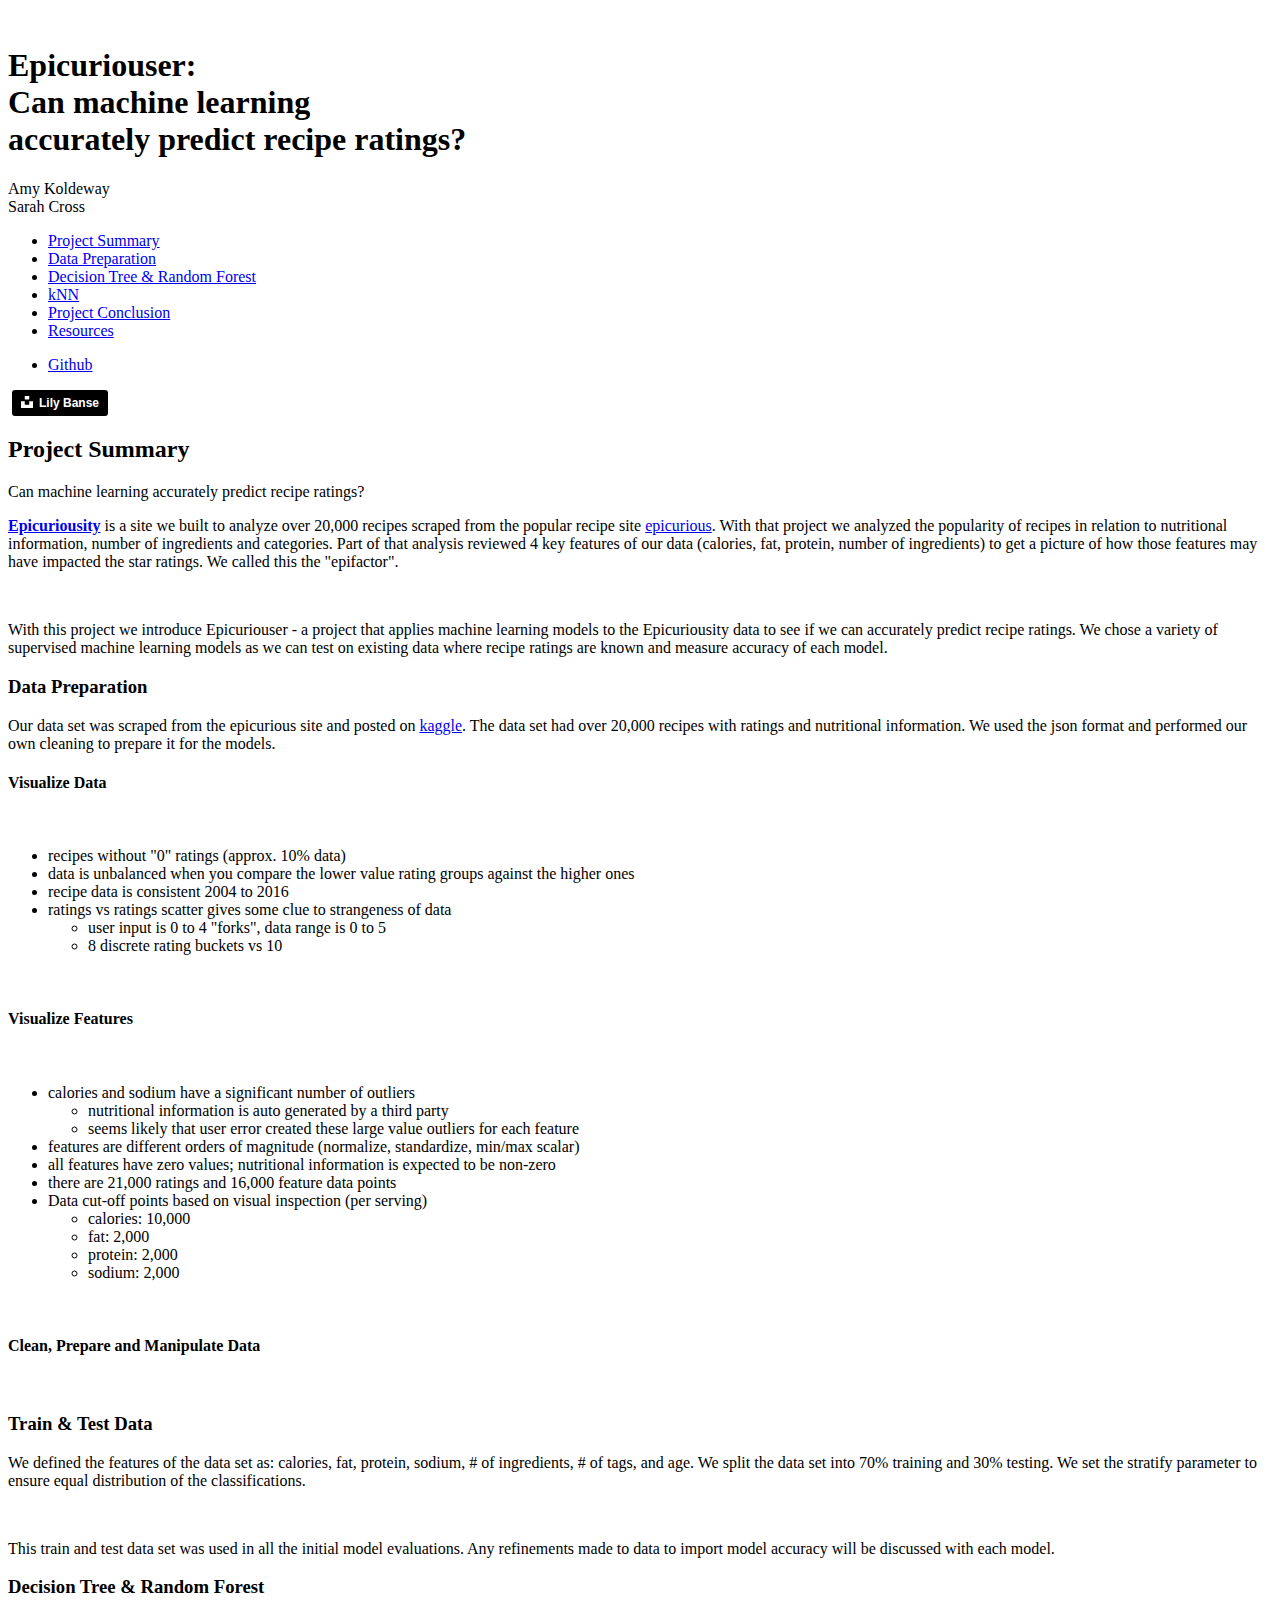
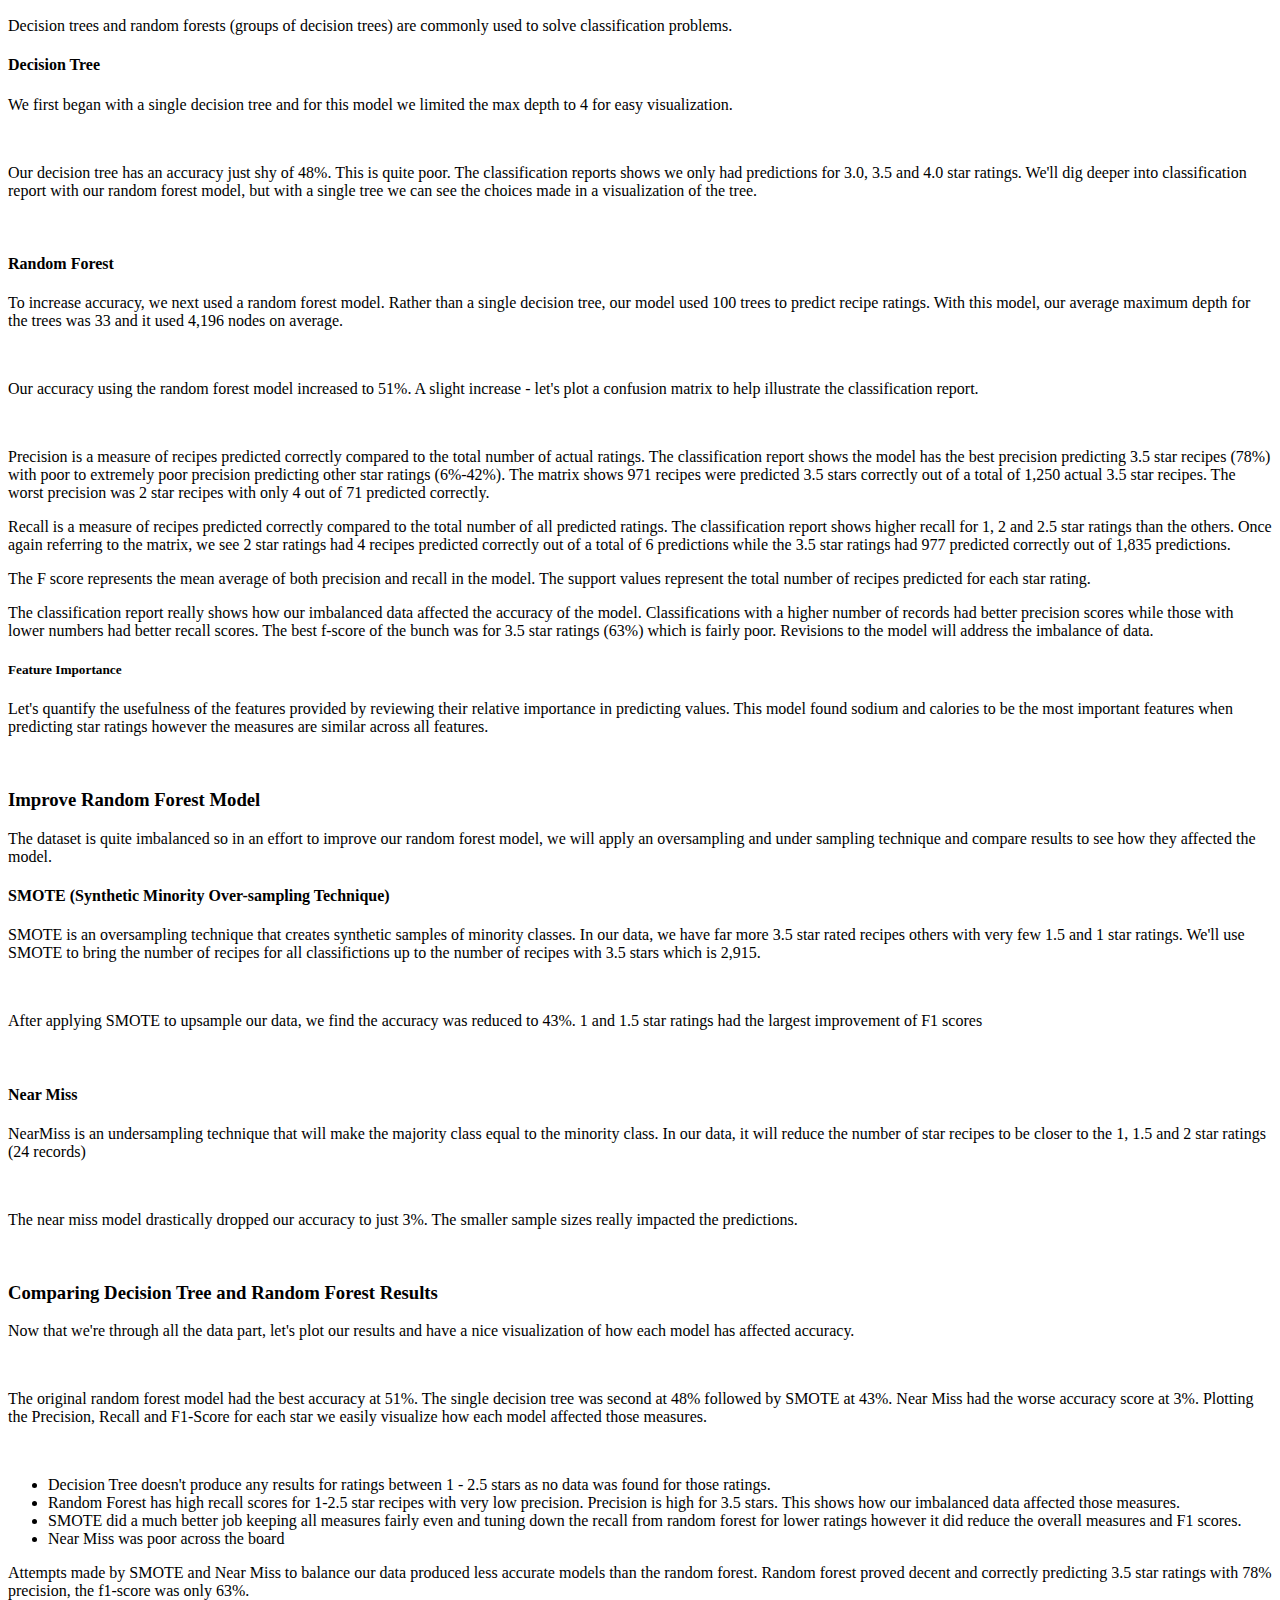
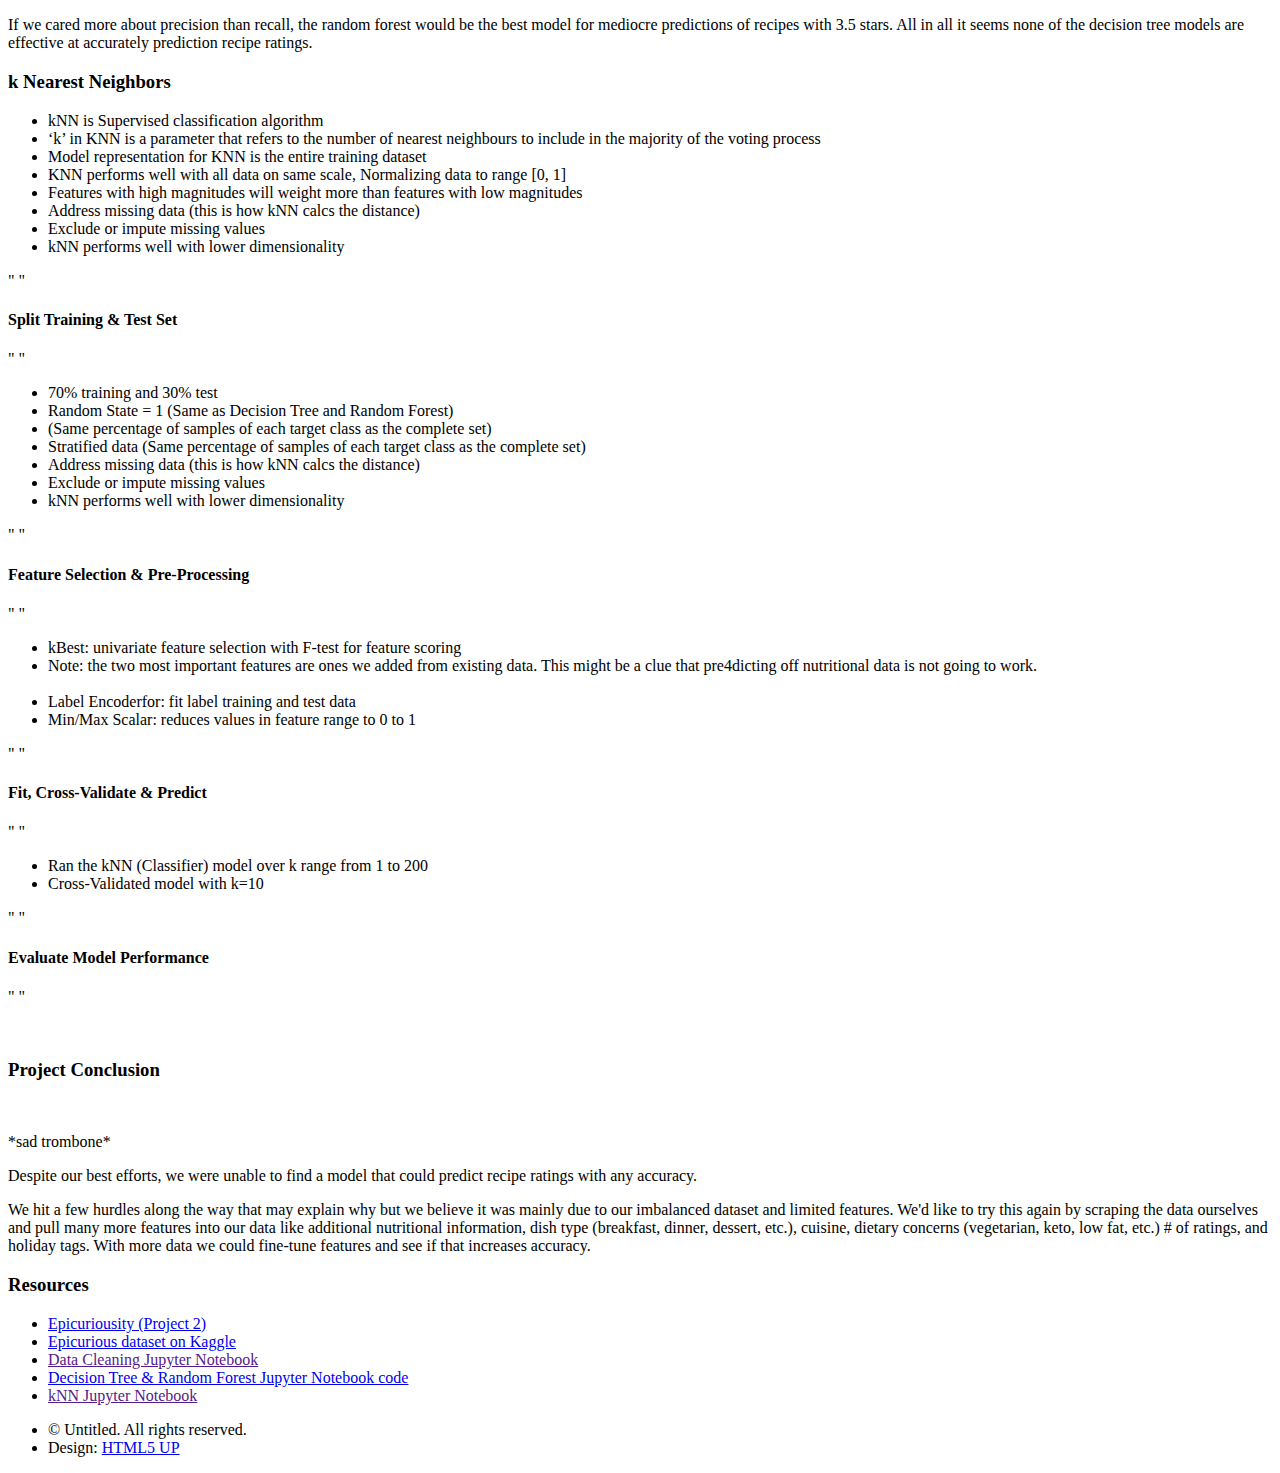
==== index.html @ 06c8f55b "Add files via upload" ====
<!DOCTYPE HTML>
<!--
    Read Only by HTML5 UP
    html5up.net | @ajlkn
    Free for personal and commercial use under the CCA 3.0 license (html5up.net/license)
-->
<html>

<head>
    <title>Epicuriouser</title>
    <meta charset="utf-8" />
    <meta name="viewport" content="width=device-width, initial-scale=1, user-scalable=no" />
    <link rel="stylesheet" href="assets/css/main.css" />
</head>

<body class="is-preload">

    <!-- Header -->
    <section id="header">
        <header>
            <!-- <span class="image avatar"><img src="images/avatar.jpg" alt="" /></span> -->
            <span class="image avatar"><img src="images/david-billings-NID5iadR7RE-unsplash.jpg" alt="" /></span>
            <h1>Epicuriouser:<br>Can machine learning<br>accurately predict recipe ratings?</h1>
            <!-- <h1 id="logo"><a href="#">Amy Koldeway<br>Sarah Cross</a></h1> -->
            <p>Amy Koldeway<br>Sarah Cross</p>
        </header>
        <nav id="nav">
            <ul>
                <li><a href="#one" class="active">Project Summary</a></li>
                <li><a href="#two">Data Preparation</a></li>
                <li><a href="#three">Decision Tree & Random Forest</a></li>
                <li><a href="#four">kNN</a></li>
                <li><a href="#five">Project Conclusion</a></li>
                <li><a href="#six">Resources</a></li>
            </ul>
        </nav>
        <footer>
            <ul class="icons">
                <!-- <li><a href="#" class="icon brands fa-twitter"><span class="label">Twitter</span></a></li>
                        <li><a href="#" class="icon brands fa-facebook-f"><span class="label">Facebook</span></a></li>
                        <li><a href="#" class="icon brands fa-instagram"><span class="label">Instagram</span></a></li> -->
                <li><a href="#" class="icon brands fa-github"><span class="label">Github</span></a></li>
            </ul>
        </footer>
    </section>

    <!-- Wrapper -->
    <div id="wrapper">

        <!-- Main -->
        <div id="main">

            <!-- One -->
            <section id="one">
                <div class="image main" data-position="center">
                    <!-- <img src="images/banner.jpg" alt="" /> -->
                    <img src="images/lily-banse--YHSwy6uqvk-unsplash.jpg" alt="" />
                    <a style="background-color:black;color:white;text-decoration:none;padding:4px 6px;font-family:-apple-system, BlinkMacSystemFont, &quot;San Francisco&quot;, &quot;Helvetica Neue&quot;, Helvetica, Ubuntu, Roboto, Noto, &quot;Segoe UI&quot;, Arial, sans-serif;font-size:12px;font-weight:bold;line-height:1.2;display:inline-block;border-radius:3px"
                        href="https://unsplash.com/@lvnatikk?utm_medium=referral&amp;utm_campaign=photographer-credit&amp;utm_content=creditBadge"
                        target="_blank" rel="noopener noreferrer"
                        title="Download free do whatever you want high-resolution photos from Lily Banse"><span
                            style="display:inline-block;padding:2px 3px"><svg xmlns="http://www.w3.org/2000/svg"
                                style="height:12px;width:auto;position:relative;vertical-align:middle;top:-2px;fill:white"
                                viewBox="0 0 32 32">
                                <title>unsplash-logo</title>
                                <path d="M10 9V0h12v9H10zm12 5h10v18H0V14h10v9h12v-9z"></path>
                            </svg></span><span style="display:inline-block;padding:2px 3px">Lily Banse</span></a>
                </div>
                <div class="container">
                    <header class="major">
                        <h2>Project Summary</h2>
                        <p>Can machine learning accurately predict recipe ratings?</p>
                    </header>
                    <p><b><a href="https://epi-plus.herokuapp.com/" target="_blank">Epicuriousity</a></b> is a site we
                        built to
                        analyze over 20,000 recipes scraped from the popular recipe site <a
                            href="https://www.epicurious.com/" target="_blank">epicurious</a>. With that project we
                        analyzed the popularity of recipes in relation to nutritional information,
                        number of ingredients and categories. Part of that analysis reviewed 4 key features of our data
                        (calories, fat, protein, number of ingredients) to get a picture of how those features may have
                        impacted the star ratings. We called this the "epifactor".
                    </p>
                    <p>
                        <img src="images/epifactor.png" alt="" width="100%" /></p>
                    <p>With this project we introduce Epicuriouser - a project that applies machine learning models to
                        the Epicuriousity data to see if we can accurately predict recipe ratings. We chose a variety of
                        supervised machine learning models as we can test on existing data where recipe ratings are
                        known and measure accuracy of each model.
                    </p>
                </div>
            </section>

            <!-- Two -->
            <section id="two">
                <div class="container">
                    <h3>Data Preparation</h3>
                    <p>Our data set was scraped from the epicurious site and posted on <a
                            href="https://www.kaggle.com/hugodarwood/epirecipes" target="_blank">kaggle</a>. The data
                        set had over 20,000 recipes with ratings and nutritional information. We used the json format
                        and performed our own cleaning to prepare it for the models.</p>
                    <h4>Visualize Data</h4>
                    <img src="images/viz-data-1.png" alt="" width="100%" />
                    <img src="images/viz-data-2.png" alt="" width="100%" />
                    <div>
                        <ul>
                            <li>recipes without "0" ratings (approx. 10% data)</li>
                            <li>data is unbalanced when you compare the lower value rating groups against the higher
                                ones
                            </li>
                            <li>recipe data is consistent 2004 to 2016</li>
                            <li>ratings vs ratings scatter gives some clue to strangeness of data</li>
                            <ul>
                                <li>user input is 0 to 4 "forks", data range is 0 to 5</li>
                                <li>8 discrete rating buckets vs 10</li>
                            </ul>

                        </ul>
                    </div>
                    <br>
                    <h4>Visualize Features</h4>
                    <img src="images/viz-data-3.png" alt="" width="100%" />
                    <div>
                        <ul>
                            <li>calories and sodium have a significant number of outliers</li>
                            <ul>
                                <li>nutritional information is auto generated by a third party</li>
                                <li>seems likely that user error created these large value outliers for each feature
                                </li>
                            </ul>
                            <li>features are different orders of magnitude (normalize, standardize, min/max scalar)</li>
                            <li>all features have zero values; nutritional information is expected to be non-zero</li>
                            <li>there are 21,000 ratings and 16,000 feature data points</li>
                            <li>Data cut-off points based on visual inspection (per serving)</li>
                            <ul>
                                <li>calories: 10,000</li>
                                <li>fat: 2,000</li>
                                <li>protein: 2,000</li>
                                <li>sodium: 2,000</li>
                            </ul>
                        </ul>
                    </div>
                    <br>
                    <h4>Clean, Prepare and Manipulate Data</h4>
                    <img src="images/viz-data-4.png" alt="" width="100%" />

                    <h3>Train & Test Data</h3>
                    <p>We defined the features of the data set as: calories, fat, protein, sodium, # of ingredients, #
                        of tags, and age. We split the data set into 70% training and 30% testing. We set the stratify
                        parameter to ensure equal distribution of the classifications.</p>
                    <img src="images/train-test-data.png" alt="" width="100%" />
                    <p>This train and test data set was used in all the initial model evaluations. Any refinements made
                        to data to import model accuracy will be discussed with each model.</p>
                </div>
            </section>

            <!-- Three -->
            <section id="three">
                <div class="container">
                    <h3>Decision Tree & Random Forest</h3>
                    <p>Decision trees and random forests (groups of decision trees) are commonly used to solve
                        classification problems. </p>
                    <h4>Decision Tree</h4>
                    <p>
                        We first began with a single decision tree and for this model we
                        limited the max depth to 4 for easy visualization.</p>
                    <img src="images/class-report-dt.png" alt="" width="60%" />
                    <p>
                        Our decision tree has an accuracy just shy of 48%. This is quite poor. The classification reports
                        shows we
                        only had predictions for 3.0, 3.5 and 4.0 star ratings. We'll dig deeper into classification
                        report with our random forest model, but with a single tree we can see the choices made in a
                        visualization of the tree.
                    </p>
                    <img src="images/decision-tree-viz.png" alt="" width="100%" />
                    <br>
                    <h4>Random Forest</h4>
                    <p>To increase accuracy, we next used a random forest model. Rather than a single decision tree, our
                        model used 100 trees to predict recipe ratings. With this model, our average maximum depth for
                        the trees was 33 and it used 4,196 nodes on average. </p>
                    <img src="images/class-report-rf.png" alt="" width="60%" />
                    <p>Our accuracy using the random forest model increased to 51%. A slight increase - let's plot a
                        confusion matrix to help illustrate the classification report.</p>
                    <img src="images/matrix-rf.png" alt="" width="60%" />

                    <p>
                        Precision is a measure of recipes predicted correctly compared to the total number of actual
                        ratings. The classification report shows the model has the best precision predicting 3.5 star
                        recipes (78%) with poor to extremely poor precision predicting other star ratings (6%-42%). The
                        matrix shows 971 recipes were predicted 3.5 stars correctly out of a total of 1,250 actual 3.5
                        star recipes. The worst precision was 2 star recipes with only 4 out of 71 predicted correctly.
                    </p>
                    <p>
                        Recall is a measure of recipes predicted correctly compared to the total number of all predicted
                        ratings. The classification report shows higher recall for 1, 2 and 2.5 star ratings than the
                        others. Once again referring to the matrix, we see 2 star ratings had 4 recipes predicted
                        correctly out of a total of 6 predictions while the 3.5 star ratings had 977 predicted correctly
                        out of 1,835 predictions.
                    </p>
                    <p>
                        The F score represents the mean average of both precision and recall in the model. The support
                        values represent the total number of recipes predicted for each star rating.
                    </p>
                    <p>
                        The classification report really shows how our imbalanced data affected the accuracy of the
                        model. Classifications with a higher number of records had better precision scores while those
                        with lower numbers had better recall scores. The best f-score of the bunch was for 3.5 star
                        ratings (63%) which is fairly poor. Revisions to the model will address the imbalance of data.
                    </p>
                    <h5>Feature Importance</h5>
                    <p>
                        Let's quantify the usefulness of the features provided by reviewing their relative importance
                        in predicting values. This model found sodium and calories to be the most important features
                        when predicting star ratings however the measures are similar across all features.
                    </p>
                    <img src="images/feature-importance-rf.png" alt="" width="70%" />
                    <h3>Improve Random Forest Model</h3>
                    <p>The dataset is quite imbalanced so in an effort to improve our random forest model, we will apply
                        an oversampling and under sampling technique and compare results to see how they affected the
                        model.</p>
                    <h4>SMOTE (Synthetic Minority Over-sampling Technique)</h4>
                    <p>SMOTE is an oversampling technique that creates synthetic samples of minority classes. In our
                        data, we have far more 3.5 star rated recipes others with very few 1.5 and 1 star ratings. We'll
                        use SMOTE to bring the number of recipes for all classifictions up to the number of recipes with
                        3.5 stars which is 2,915.</p>
                    <img src="images/train-after-smote.png" alt="" width="100%" />
                    <p>After applying SMOTE to upsample our data, we find the accuracy was reduced to 43%. 1 and 1.5
                        star ratings had the largest improvement of F1 scores</p>
                    <img src="images/class-report-smt.png" alt="" width="85%" />
                    <h4>Near Miss</h4>
                    <p>NearMiss is an undersampling technique that will make the majority class equal to the minority
                        class. In our data, it will reduce the number of star recipes to be closer to the 1, 1.5 and 2
                        star ratings (24 records)</p>
                    <img src="images/train-after-nearmiss.png" alt="" width="100%" />
                    <p>The near miss model drastically dropped our accuracy to just 3%. The smaller sample sizes really
                        impacted the predictions.</p>
                    <img src="images/class-report-nm.png" alt="" width="85%" />
                    <h3>Comparing Decision Tree and Random Forest Results</h3>
                    <p>Now that we're through all the data part, let's plot our results and have a nice visualization of
                        how each model has affected accuracy.</p>
                    <img src="images/viz-rf-results-accuracy.png" alt="" width="70%" />
                    <p>The original random forest model had the best accuracy at 51%. The single decision tree was
                        second at 48% followed by SMOTE at 43%. Near Miss had the worse accuracy score at 3%. Plotting
                        the Precision, Recall
                        and F1-Score for each star we easily visualize how each model affected those measures.</p>

                    <img src="images/viz-rf-results-stars.png" alt="" width="100%" />
                    <p>
                        <ul>
                            <li>Decision Tree doesn't produce any results for ratings between 1 - 2.5 stars as no data
                                was found for those ratings.</li>
                            <li>Random Forest has high recall scores for 1-2.5 star recipes with very low precision.
                                Precision is high for 3.5 stars. This shows how our imbalanced data affected those
                                measures.</li>
                            <li>SMOTE did a much better job keeping all measures fairly even and tuning down the recall
                                from random forest for lower ratings however it did reduce the overall measures and F1
                                scores.</li>
                            <li>Near Miss was poor across the board</li>
                        </ul>
                    </p>
                    <p>Attempts made by SMOTE and Near Miss to balance our data produced less accurate models than the
                        random forest. Random forest proved decent and correctly predicting 3.5 star ratings with 78%
                        precision, the f1-score was only 63%.</p>
                    <p>If we cared more about precision than recall, the random forest would be the best model for
                        mediocre predictions of recipes with 3.5 stars. All in all it seems none of the decision tree
                        models are effective at accurately prediction recipe ratings.</p>
                </div>
            </section>

<!-- Four-->
<section id="four">
    <div class="container">
        <h3>k Nearest Neighbors</h3>
        <p></p>

        <ul>
			<li>kNN is Supervised classification algorithm </li>
			<li>‘k’ in KNN is a parameter that refers to the number of nearest neighbours to include in the majority of the voting process </li>
            <li>Model representation for KNN is the entire training dataset </li>
            <li>KNN performs well with all data on same scale, Normalizing data to range [0, 1] </li>
            <li>Features with high magnitudes will weight more than features with low magnitudes </li>
            <li>Address missing data (this is how kNN calcs the distance) </li>
            <li>Exclude or impute missing values </li>
            <li>kNN performs well with lower dimensionality </li>
        </ul>
        <p>" "</p>
        <h4>Split Training & Test Set</h4>
        <p>" "</p>
		<ul>
            <li>70% training and 30% test</li>
            <li>Random State = 1 (Same as Decision Tree and Random Forest)</li>
            <li>(Same percentage of samples of each target class as the complete set)</li>
            <li>Stratified data (Same percentage of samples of each target class as the complete set)</li>
            <li>Address missing data (this is how kNN calcs the distance) </li>
            <li>Exclude or impute missing values </li>
            <li>kNN performs well with lower dimensionality </li>
		</ul>
		<p>" "</p>
        <h4>Feature Selection & Pre-Processing</h4>
        <p>" "</p>
		<ul>
			<li>kBest: univariate feature selection with F-test for feature scoring</li>
			<li>Note: the two most important features are ones we added from existing data. This might be a clue that pre4dicting off nutritional data is not going to work.</li>

			<img src="images/feature_selection.png" alt="" width="100%" />
            <li>Label Encoderfor: fit label training and test data</li>
            <li>Min/Max Scalar: reduces values in feature range to 0 to 1</li>
		</ul>
        <p>" "</p>
        <h4>Fit, Cross-Validate & Predict</h4>
        <p>" "</p>
		<ul>
			<li>Ran the kNN (Classifier) model over k range from 1 to 200</li>
            <li>Cross-Validated model with k=10</li>
		</ul>
        <p>" "</p>
		<h4>Evaluate Model Performance</h4>
        <p>" "</p>
		<img src="images/kNN_Accuracy.png" alt="" width="60%" />
		<img src="images/kNN_Accuracy_Univariate.png" alt="" width="60%" />

		<img src="images/kNN_Matrix.png" alt="" width="60%" />
		<img src="images/kNN_Matrix_Univariate.png" alt="" width="60%" />

    </div>
</section>

            <!-- Five -->
            <section id="five">
                <div class="container">
                    <h3>Project Conclusion</h3>
                    <img src="images/thought-catalog-fnztlIb52gU-unsplash.jpg" alt="" width="100%" />
                    <p>*sad trombone*</p>
                    <p>Despite our best efforts, we were unable to find a model that could predict recipe ratings with
                        any accuracy.</p>
                    <p>We hit a few hurdles along the way that may explain why but we believe it was mainly due to our
                        imbalanced dataset and limited features. We'd like to try this again by scraping the data
                        ourselves and pull many more features into our data like additional nutritional information,
                        dish type (breakfast, dinner, dessert, etc.), cuisine, dietary concerns (vegetarian, keto, low
                        fat, etc.) # of ratings, and holiday tags. With more data we could fine-tune features and see if
                        that increases accuracy.
                    </p>
                </div>
            </section>
            <!-- Six -->
            <section id="six">
                <div class="container">
                    <h3>Resources</h3>
                    <ul>
                        <li><a href="https://epi-plus.herokuapp.com/" target="_blank">Epicuriousity (Project 2)</a></li>
                        <li><a href="https://www.kaggle.com/hugodarwood/epirecipes" target="_blank">Epicurious dataset on Kaggle</a></li>
                        <li><a href="" target="_blank">Data Cleaning Jupyter Notebook</a></li>
                        <li><a href="ML-RandomForestScript.html" target="_blank">Decision Tree & Random Forest Jupyter Notebook code</a></li>
                        <li><a href="" target="_blank">kNN Jupyter Notebook</a></li>
                    </ul>

                </div>
            </section>
            

        </div>

        <!-- Footer -->
        <section id="footer">
            <div class="container">
                <ul class="copyright">
                    <li>&copy; Untitled. All rights reserved.</li>
                    <li>Design: <a href="http://html5up.net">HTML5 UP</a></li>
                </ul>
            </div>
        </section>

    </div>

    <!-- Scripts -->
    <script src="assets/js/jquery.min.js"></script>
    <script src="assets/js/jquery.scrollex.min.js"></script>
    <script src="assets/js/jquery.scrolly.min.js"></script>
    <script src="assets/js/browser.min.js"></script>
    <script src="assets/js/breakpoints.min.js"></script>
    <script src="assets/js/util.js"></script>
    <script src="assets/js/main.js"></script>

</body>

</html>
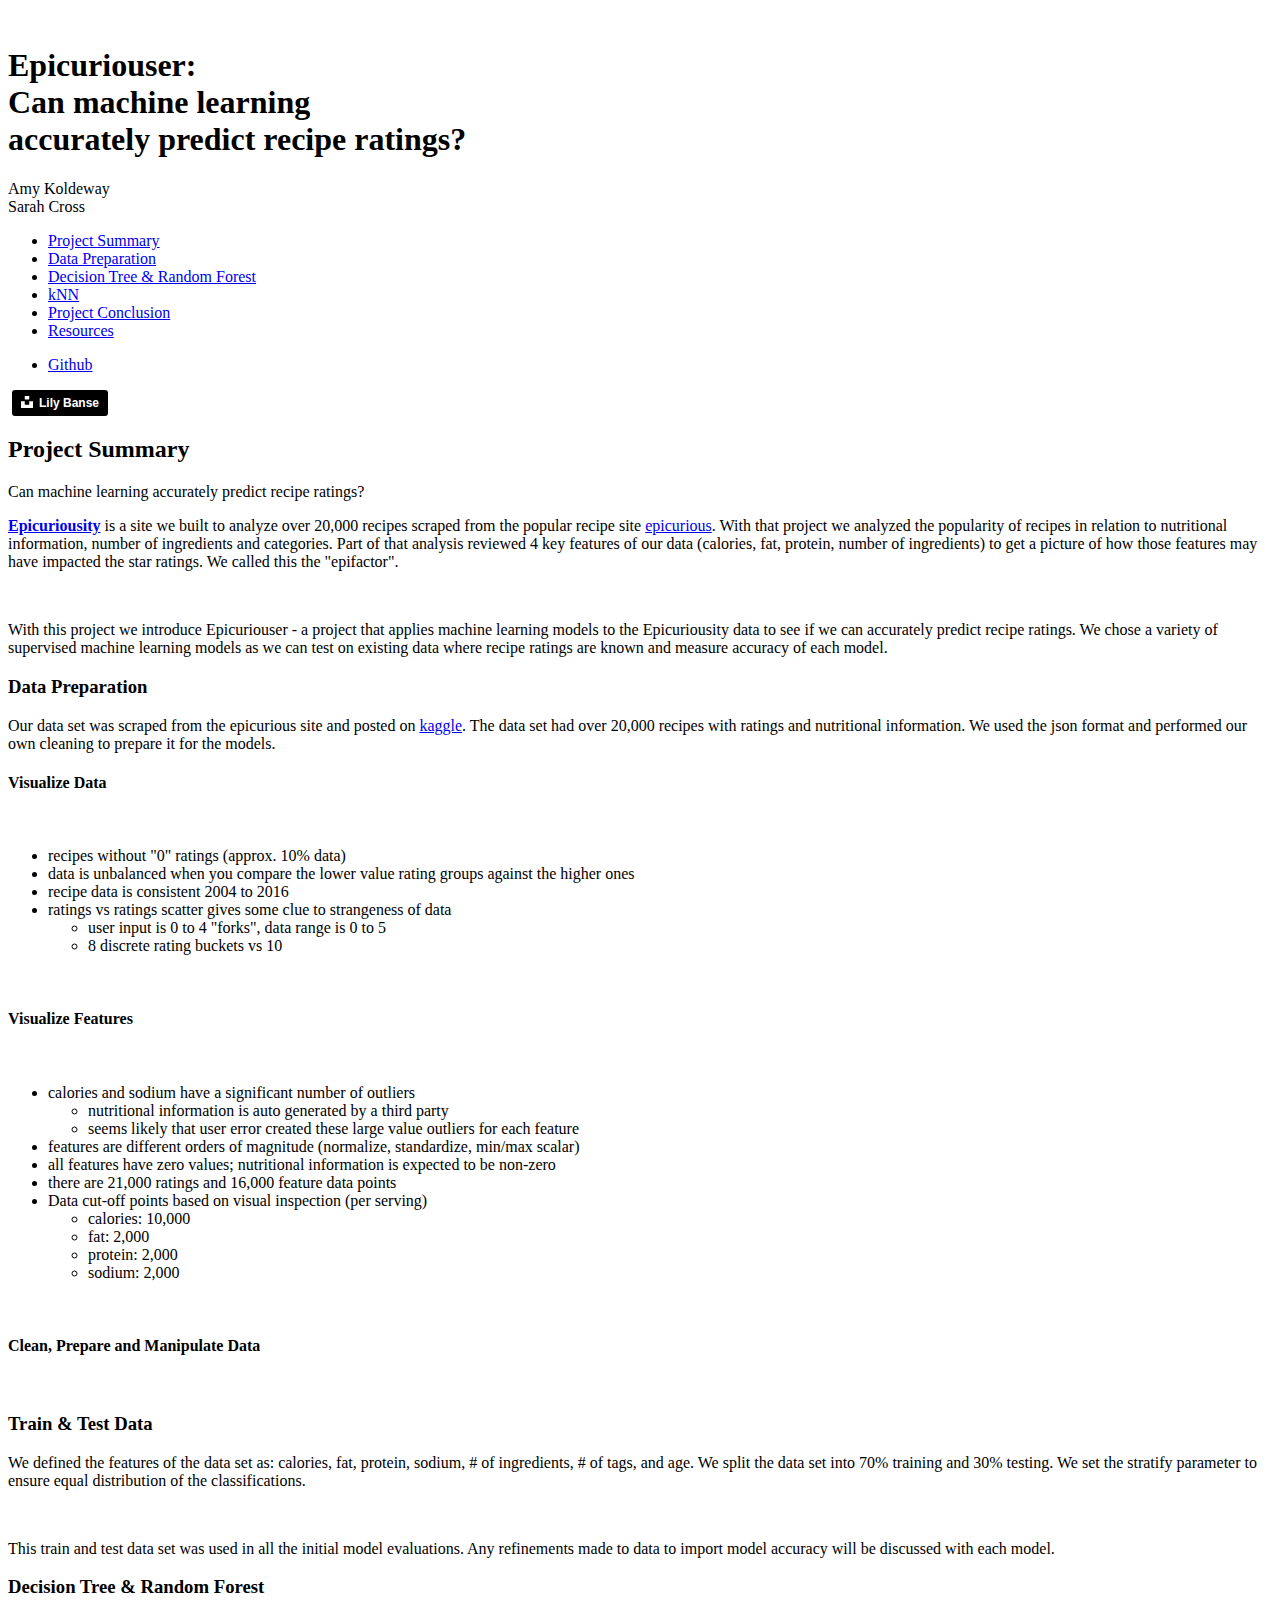
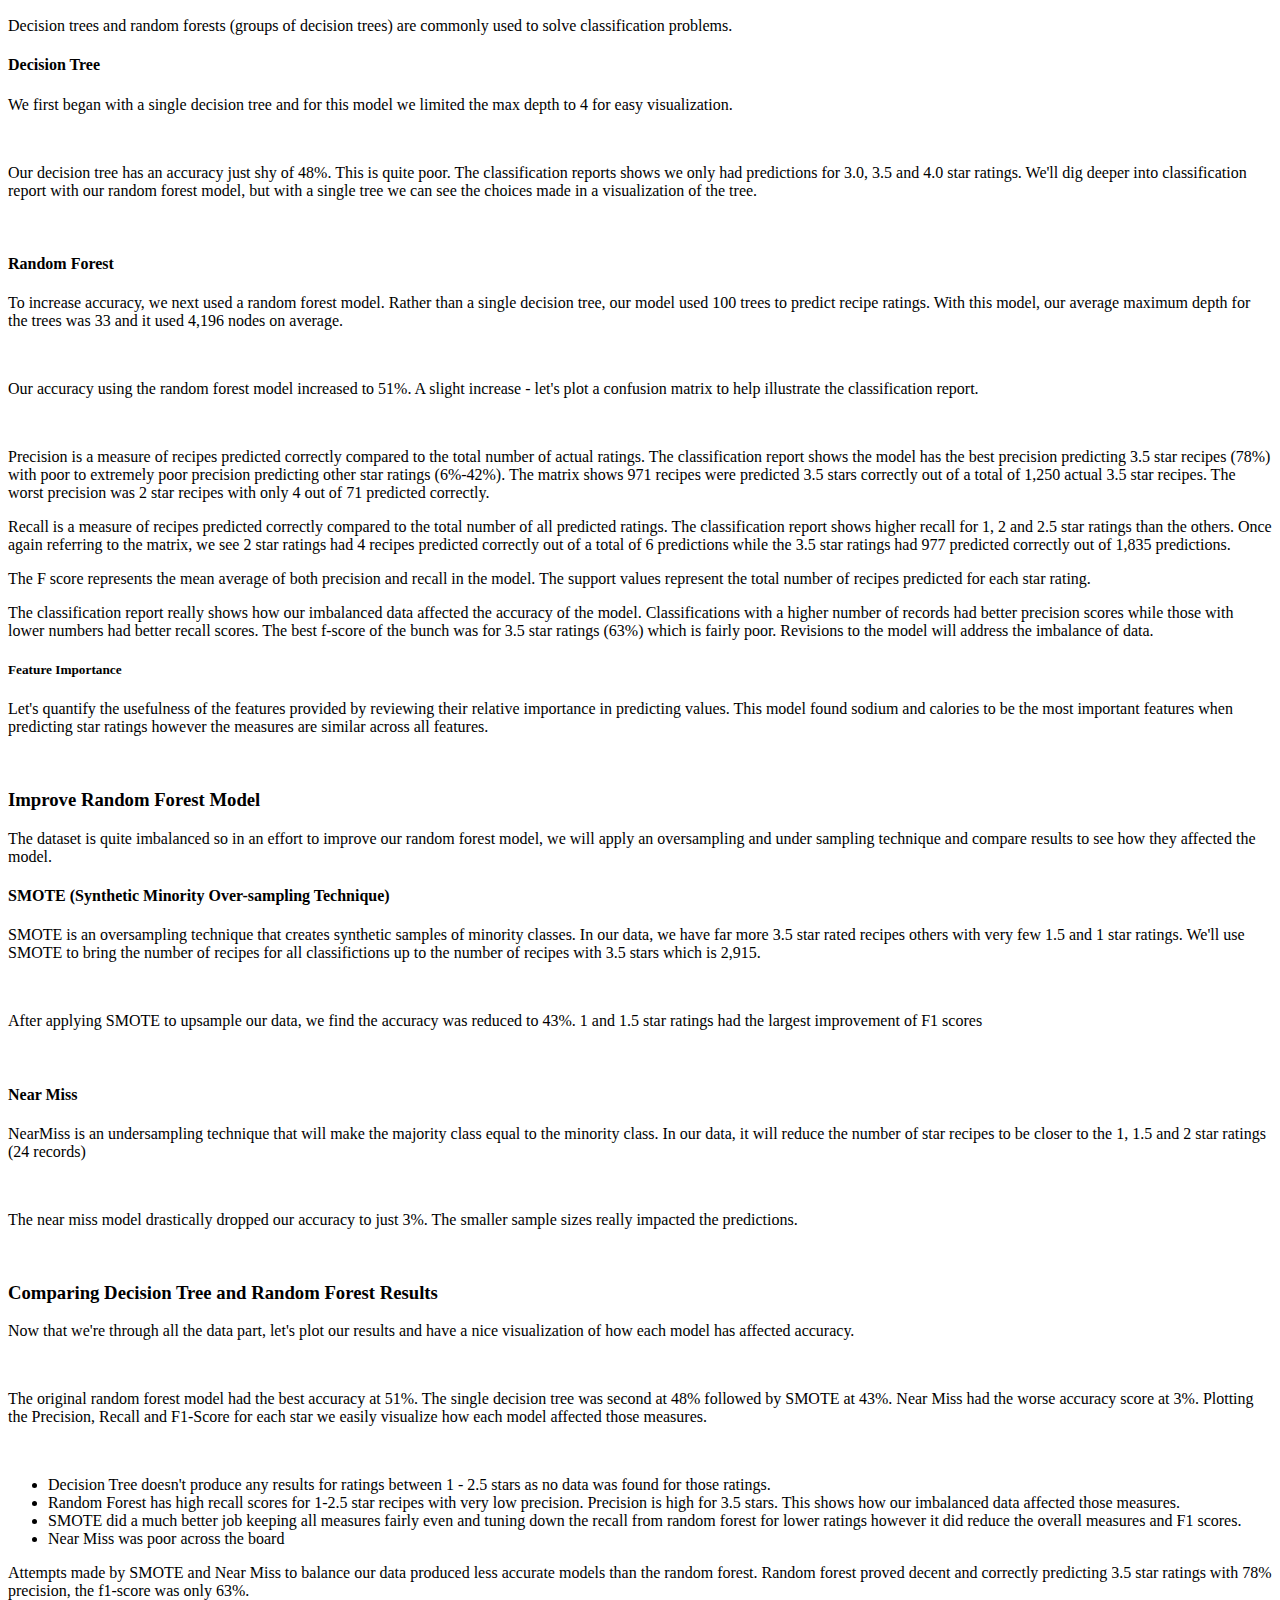
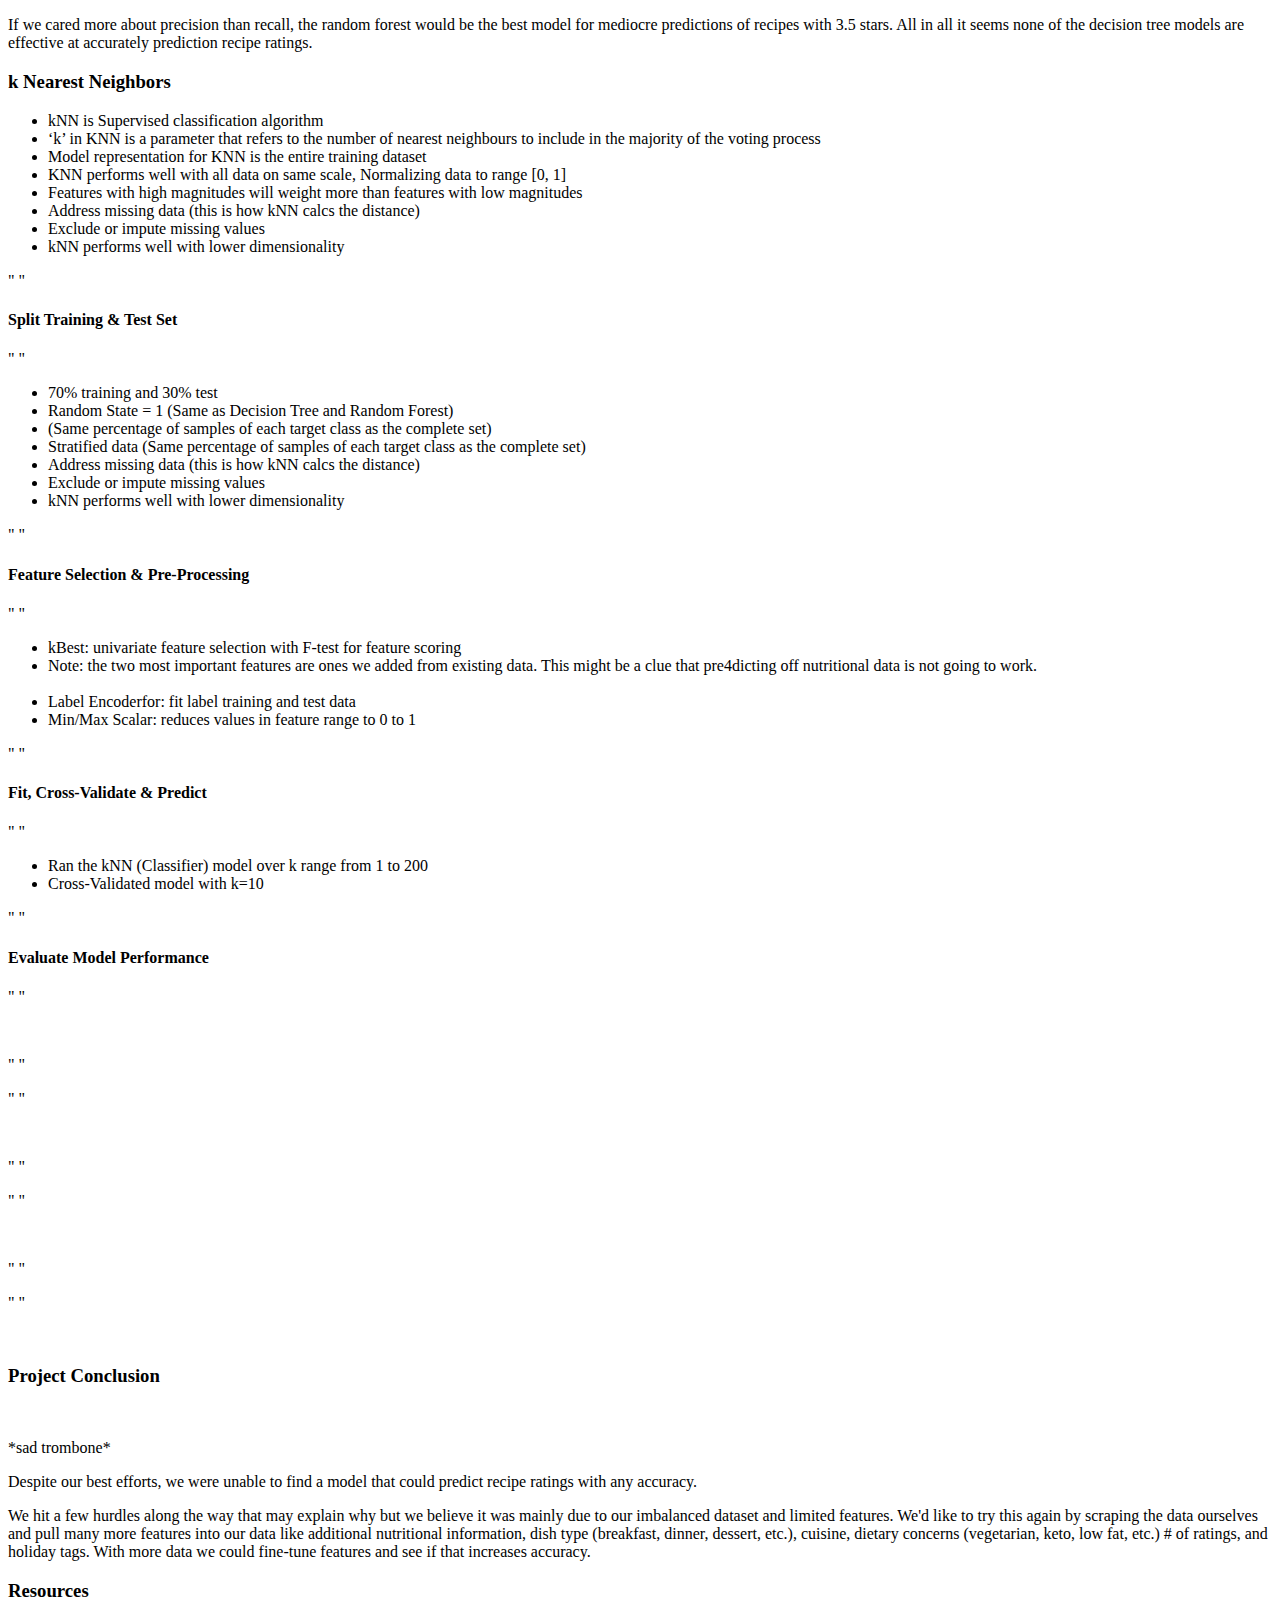
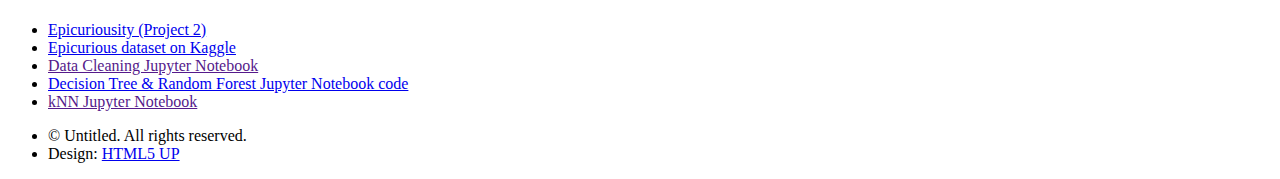
==== commit 298fdec5: "Add files via upload" ====
--- a/index.html
+++ b/index.html
@@ -315,10 +315,15 @@
         <p>" "</p>
 		<h4>Evaluate Model Performance</h4>
         <p>" "</p>
-		<img src="images/kNN_Accuracy.png" alt="" width="60%" />
+        <img src="images/kNN_Accuracy.png" alt="" width="60%" />
+        <p>" "</p>
+        <p>" "</p>
 		<img src="images/kNN_Accuracy_Univariate.png" alt="" width="60%" />
-
-		<img src="images/kNN_Matrix.png" alt="" width="60%" />
+        <p>" "</p>
+        <p>" "</p>
+        <img src="images/kNN_Matrix.png" alt="" width="60%" />
+        <p>" "</p>
+        <p>" "</p>
 		<img src="images/kNN_Matrix_Univariate.png" alt="" width="60%" />
 
     </div>
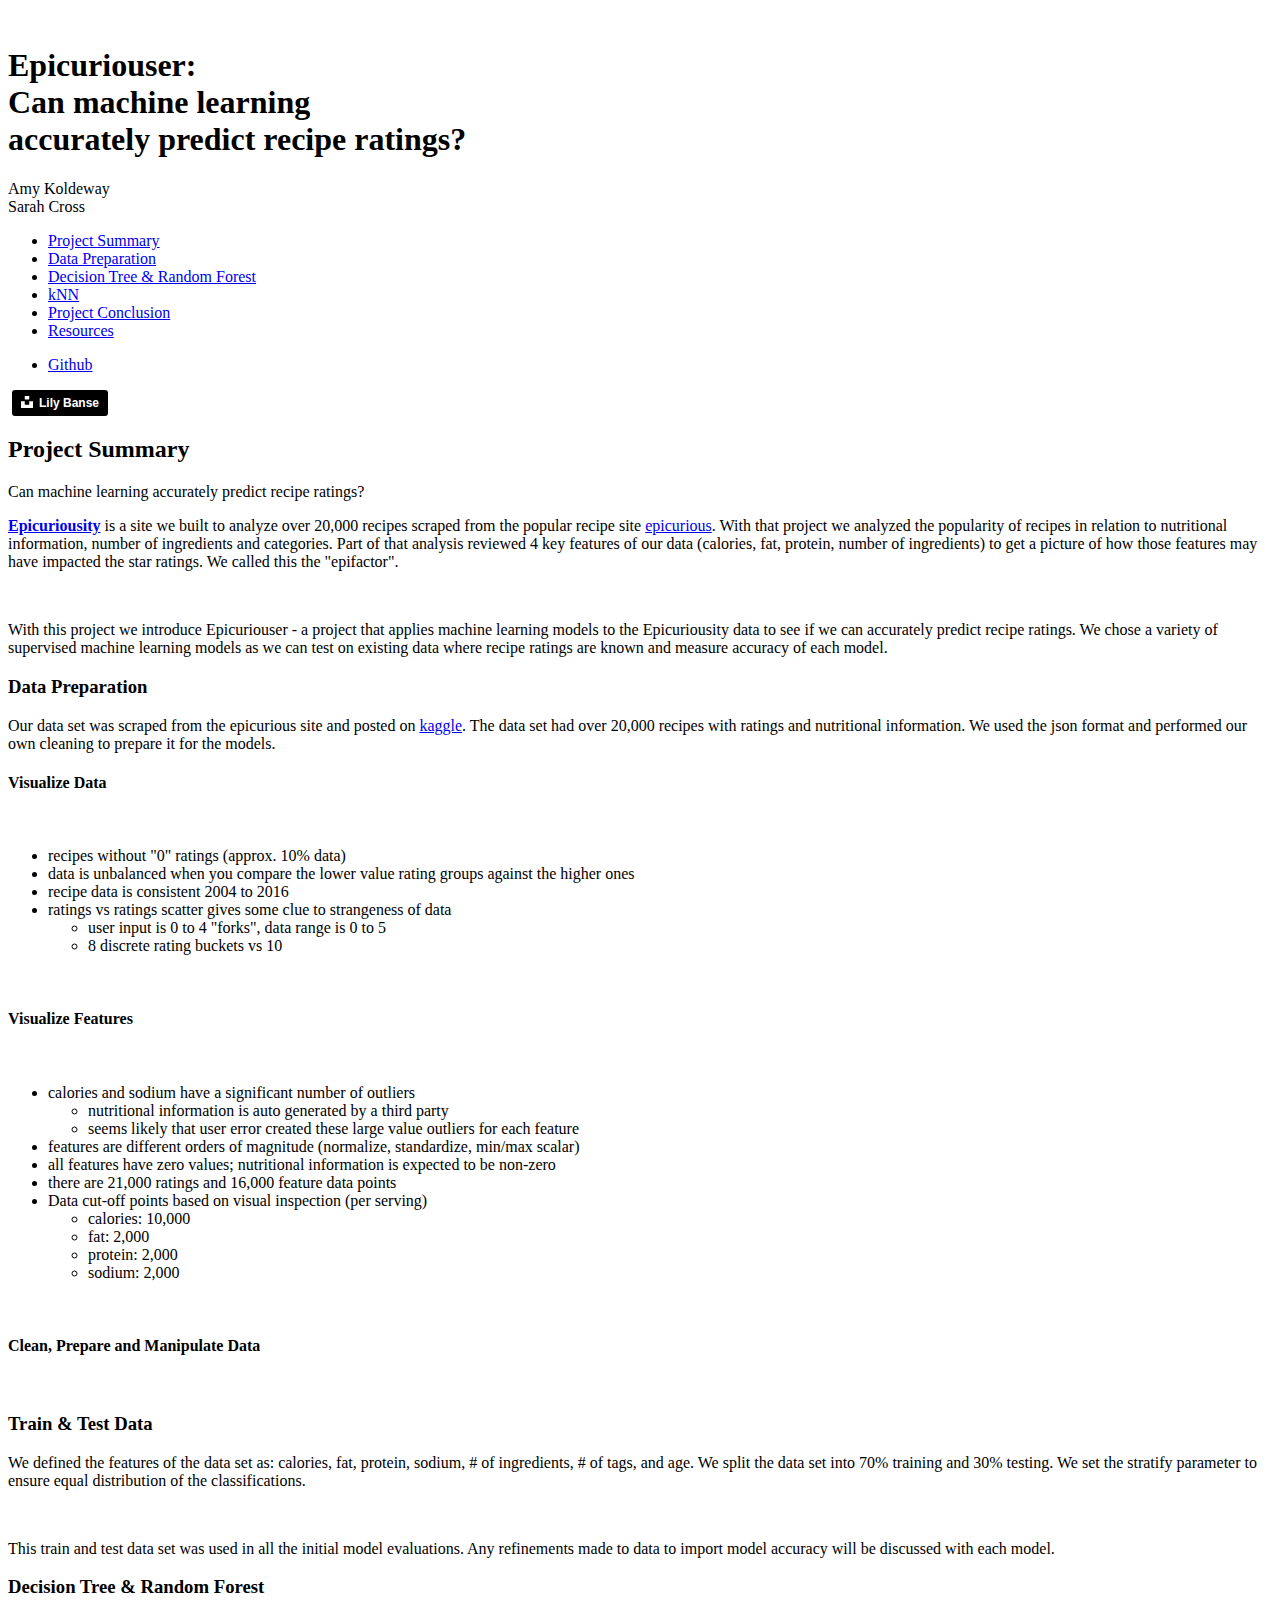
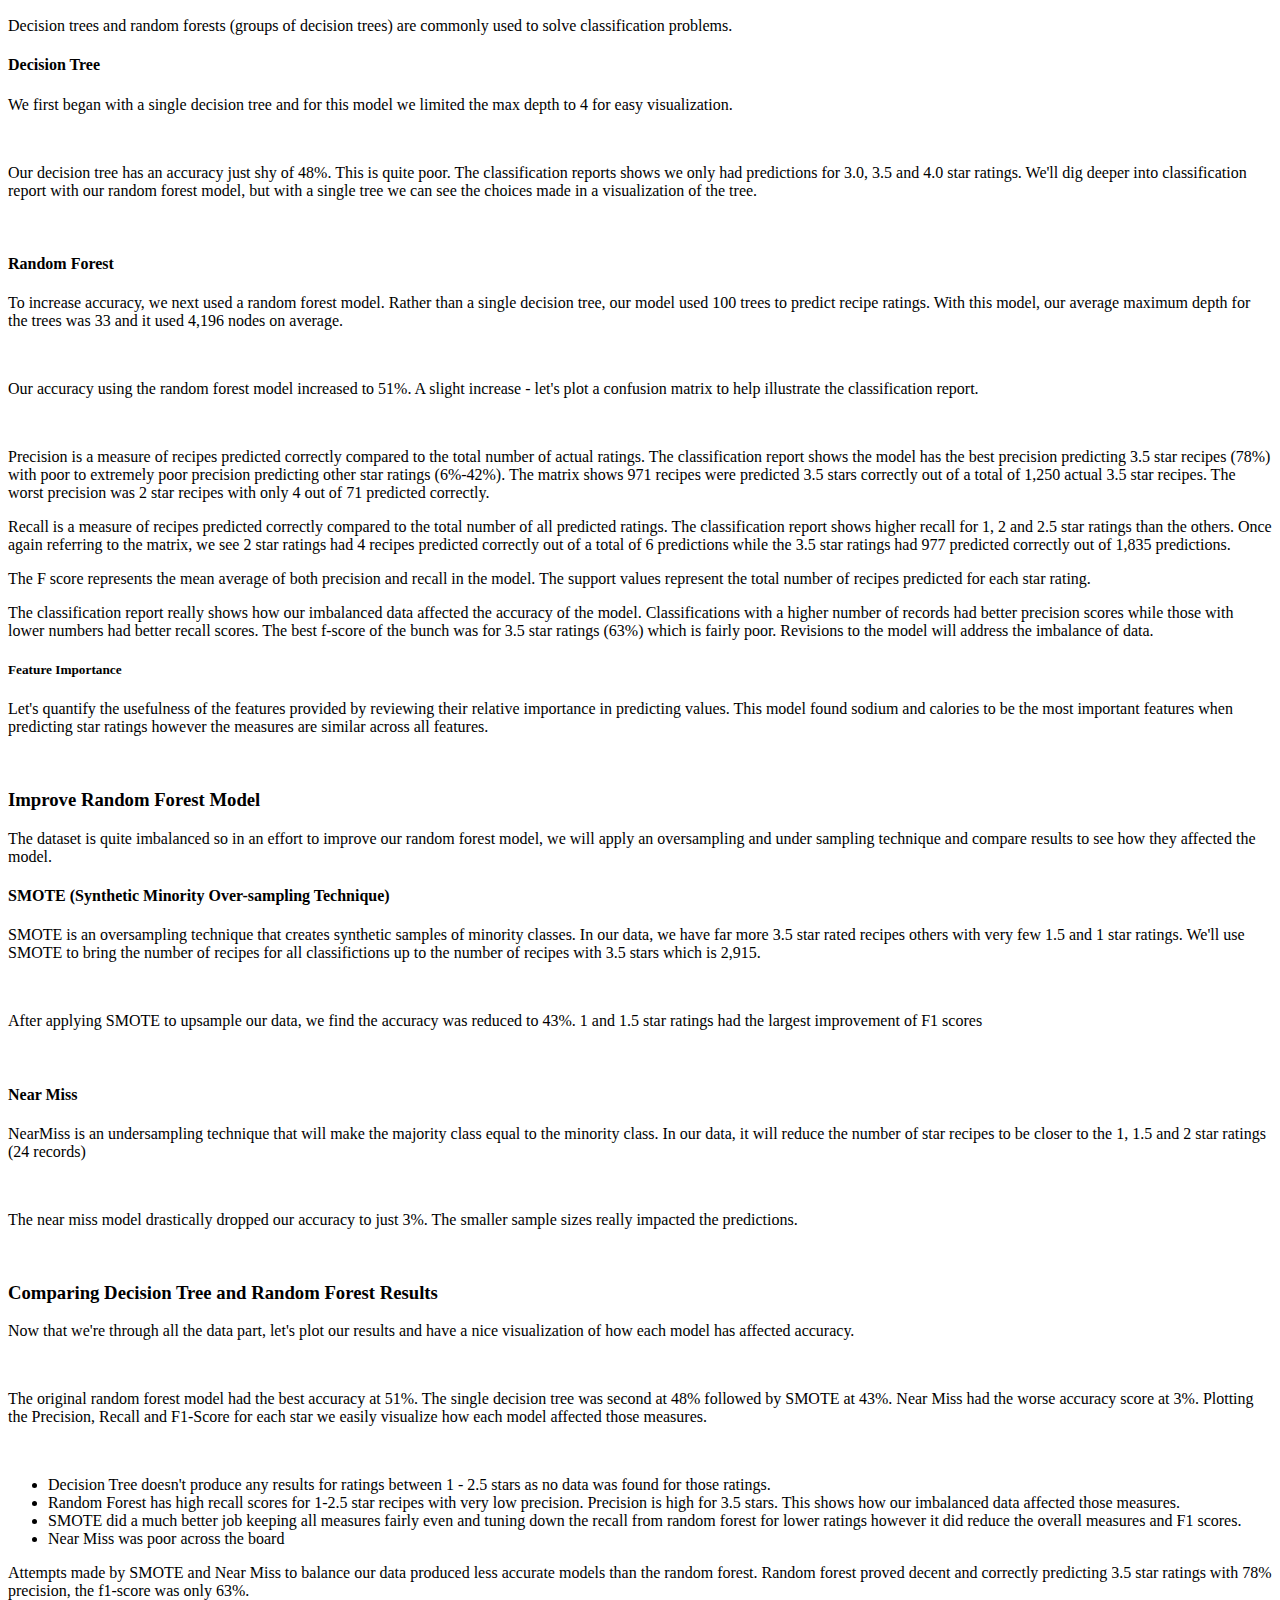
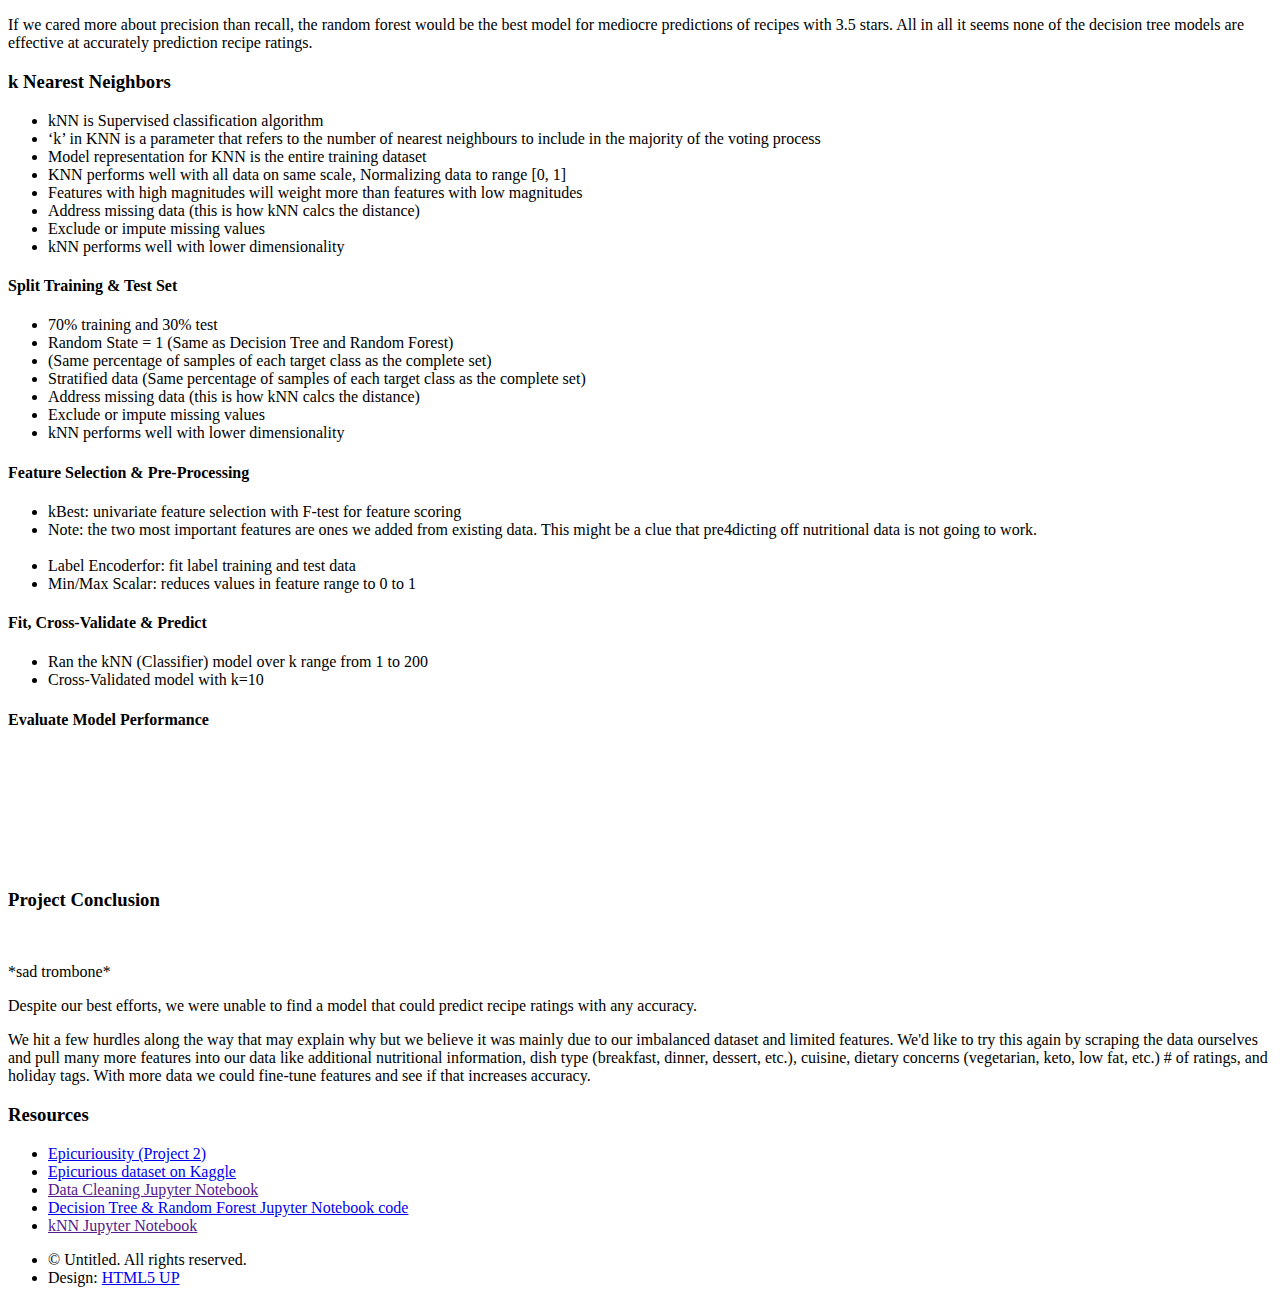
==== commit cafbfb58: "Add files via upload" ====
--- a/index.html
+++ b/index.html
@@ -165,7 +165,8 @@
                         limited the max depth to 4 for easy visualization.</p>
                     <img src="images/class-report-dt.png" alt="" width="60%" />
                     <p>
-                        Our decision tree has an accuracy just shy of 48%. This is quite poor. The classification reports
+                        Our decision tree has an accuracy just shy of 48%. This is quite poor. The classification
+                        reports
                         shows we
                         only had predictions for 3.0, 3.5 and 4.0 star ratings. We'll dig deeper into classification
                         report with our random forest model, but with a single tree we can see the choices made in a
@@ -266,68 +267,68 @@
                 </div>
             </section>
 
-<!-- Four-->
-<section id="four">
-    <div class="container">
-        <h3>k Nearest Neighbors</h3>
-        <p></p>
-
-        <ul>
-			<li>kNN is Supervised classification algorithm </li>
-			<li>‘k’ in KNN is a parameter that refers to the number of nearest neighbours to include in the majority of the voting process </li>
-            <li>Model representation for KNN is the entire training dataset </li>
-            <li>KNN performs well with all data on same scale, Normalizing data to range [0, 1] </li>
-            <li>Features with high magnitudes will weight more than features with low magnitudes </li>
-            <li>Address missing data (this is how kNN calcs the distance) </li>
-            <li>Exclude or impute missing values </li>
-            <li>kNN performs well with lower dimensionality </li>
-        </ul>
-        <p>" "</p>
-        <h4>Split Training & Test Set</h4>
-        <p>" "</p>
-		<ul>
-            <li>70% training and 30% test</li>
-            <li>Random State = 1 (Same as Decision Tree and Random Forest)</li>
-            <li>(Same percentage of samples of each target class as the complete set)</li>
-            <li>Stratified data (Same percentage of samples of each target class as the complete set)</li>
-            <li>Address missing data (this is how kNN calcs the distance) </li>
-            <li>Exclude or impute missing values </li>
-            <li>kNN performs well with lower dimensionality </li>
-		</ul>
-		<p>" "</p>
-        <h4>Feature Selection & Pre-Processing</h4>
-        <p>" "</p>
-		<ul>
-			<li>kBest: univariate feature selection with F-test for feature scoring</li>
-			<li>Note: the two most important features are ones we added from existing data. This might be a clue that pre4dicting off nutritional data is not going to work.</li>
-
-			<img src="images/feature_selection.png" alt="" width="100%" />
-            <li>Label Encoderfor: fit label training and test data</li>
-            <li>Min/Max Scalar: reduces values in feature range to 0 to 1</li>
-		</ul>
-        <p>" "</p>
-        <h4>Fit, Cross-Validate & Predict</h4>
-        <p>" "</p>
-		<ul>
-			<li>Ran the kNN (Classifier) model over k range from 1 to 200</li>
-            <li>Cross-Validated model with k=10</li>
-		</ul>
-        <p>" "</p>
-		<h4>Evaluate Model Performance</h4>
-        <p>" "</p>
-        <img src="images/kNN_Accuracy.png" alt="" width="60%" />
-        <p>" "</p>
-        <p>" "</p>
-		<img src="images/kNN_Accuracy_Univariate.png" alt="" width="60%" />
-        <p>" "</p>
-        <p>" "</p>
-        <img src="images/kNN_Matrix.png" alt="" width="60%" />
-        <p>" "</p>
-        <p>" "</p>
-		<img src="images/kNN_Matrix_Univariate.png" alt="" width="60%" />
-
-    </div>
-</section>
+            <!-- Four-->
+            <section id="four">
+                <div class="container">
+                    <h3>k Nearest Neighbors</h3>
+                    <p></p>
+
+                    <ul>
+                        <li>kNN is Supervised classification algorithm </li>
+                        <li>‘k’ in KNN is a parameter that refers to the number of nearest neighbours to include in the
+                            majority of the voting process </li>
+                        <li>Model representation for KNN is the entire training dataset </li>
+                        <li>KNN performs well with all data on same scale, Normalizing data to range [0, 1] </li>
+                        <li>Features with high magnitudes will weight more than features with low magnitudes </li>
+                        <li>Address missing data (this is how kNN calcs the distance) </li>
+                        <li>Exclude or impute missing values </li>
+                        <li>kNN performs well with lower dimensionality </li>
+                    </ul>
+                    <p> </p>
+                    <h4>Split Training & Test Set</h4>
+                    <p> </p>
+                    <ul>
+                        <li>70% training and 30% test</li>
+                        <li>Random State = 1 (Same as Decision Tree and Random Forest)</li>
+                        <li>(Same percentage of samples of each target class as the complete set)</li>
+                        <li>Stratified data (Same percentage of samples of each target class as the complete set)</li>
+                        <li>Address missing data (this is how kNN calcs the distance) </li>
+                        <li>Exclude or impute missing values </li>
+                        <li>kNN performs well with lower dimensionality </li>
+                    </ul>
+                    <p> </p>
+                    <h4>Feature Selection & Pre-Processing</h4>
+                    <p> </p>
+                    <ul>
+                        <li>kBest: univariate feature selection with F-test for feature scoring</li>
+                        <li>Note: the two most important features are ones we added from existing data. This might be a
+                            clue that pre4dicting off nutritional data is not going to work.</li>
+
+                        <img src="images/feature_selection.png" alt="" width="100%" />
+                        <li>Label Encoderfor: fit label training and test data</li>
+                        <li>Min/Max Scalar: reduces values in feature range to 0 to 1</li>
+                    </ul>
+                    <p> </p>
+                    <h4>Fit, Cross-Validate & Predict</h4>
+                    <p> </p>
+                    <ul>
+                        <li>Ran the kNN (Classifier) model over k range from 1 to 200</li>
+                        <li>Cross-Validated model with k=10</li>
+                    </ul>
+                    <p> </p>
+                    <h4>Evaluate Model Performance</h4>
+                    <p> </p>
+                    <img src="images/kNN_Accuracy.png" alt="" width="60%" />
+                    <p> </p>
+                    <img src="images/kNN_Accuracy_Univariate.png" alt="" width="60%" />
+                    <p> </p>
+                    <img src="images/kNN_Matrix.png" alt="" width="60%" />
+                    <p> </p>
+
+                    <img src="images/kNN_Matrix_Univariate.png" alt="" width="60%" />
+
+                </div>
+            </section>
 
             <!-- Five -->
             <section id="five">
@@ -352,15 +353,17 @@
                     <h3>Resources</h3>
                     <ul>
                         <li><a href="https://epi-plus.herokuapp.com/" target="_blank">Epicuriousity (Project 2)</a></li>
-                        <li><a href="https://www.kaggle.com/hugodarwood/epirecipes" target="_blank">Epicurious dataset on Kaggle</a></li>
+                        <li><a href="https://www.kaggle.com/hugodarwood/epirecipes" target="_blank">Epicurious dataset
+                                on Kaggle</a></li>
                         <li><a href="" target="_blank">Data Cleaning Jupyter Notebook</a></li>
-                        <li><a href="ML-RandomForestScript.html" target="_blank">Decision Tree & Random Forest Jupyter Notebook code</a></li>
+                        <li><a href="ML-RandomForestScript.html" target="_blank">Decision Tree & Random Forest Jupyter
+                                Notebook code</a></li>
                         <li><a href="" target="_blank">kNN Jupyter Notebook</a></li>
                     </ul>
 
                 </div>
             </section>
-            
+
 
         </div>
 
@@ -387,4 +390,4 @@
 
 </body>
 
-</html>
+</html>